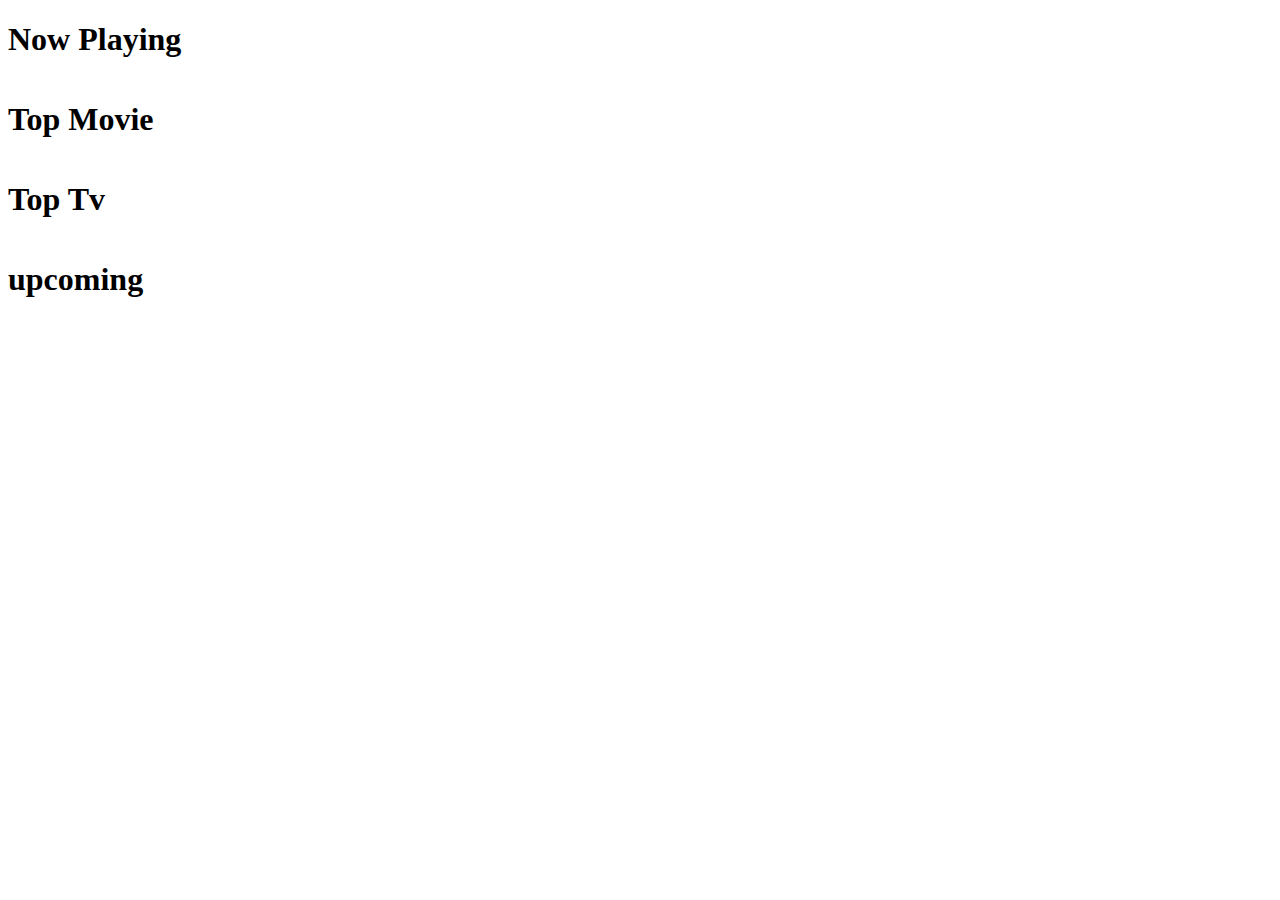
==== index.html @ 6f7316b5 "Add files via upload" ====
<!DOCTYPE html>
<html lang="en">
<head>
    <meta charset="UTF-8">
    <meta name="viewport" content="width=   , initial-scale=1.0">
    <title>NS YouTube</title>
    <link rel="stylesheet" href="style.css">
</head>
<body>
    <h1>Now Playing</h1>
    <div class="now card-section">
    </div>
    <h1>Top Movie</h1>
    <div class="movie card-section">
    </div>
    <h1>Top Tv</h1>
   <div class="tv card-section">
   </div>
    <h1>upcoming</h1>
   <div class="upcoming card-section">
   </div>

    
    <script src="script.js"></script> </body>
</html>
---- style.css ----
.card-section{
    display: flex;
    flex-wrap: wrap;
    gap: 10px;
}


.cards{
    width: 200px;

}
.cards img{
    width: 100%;
}
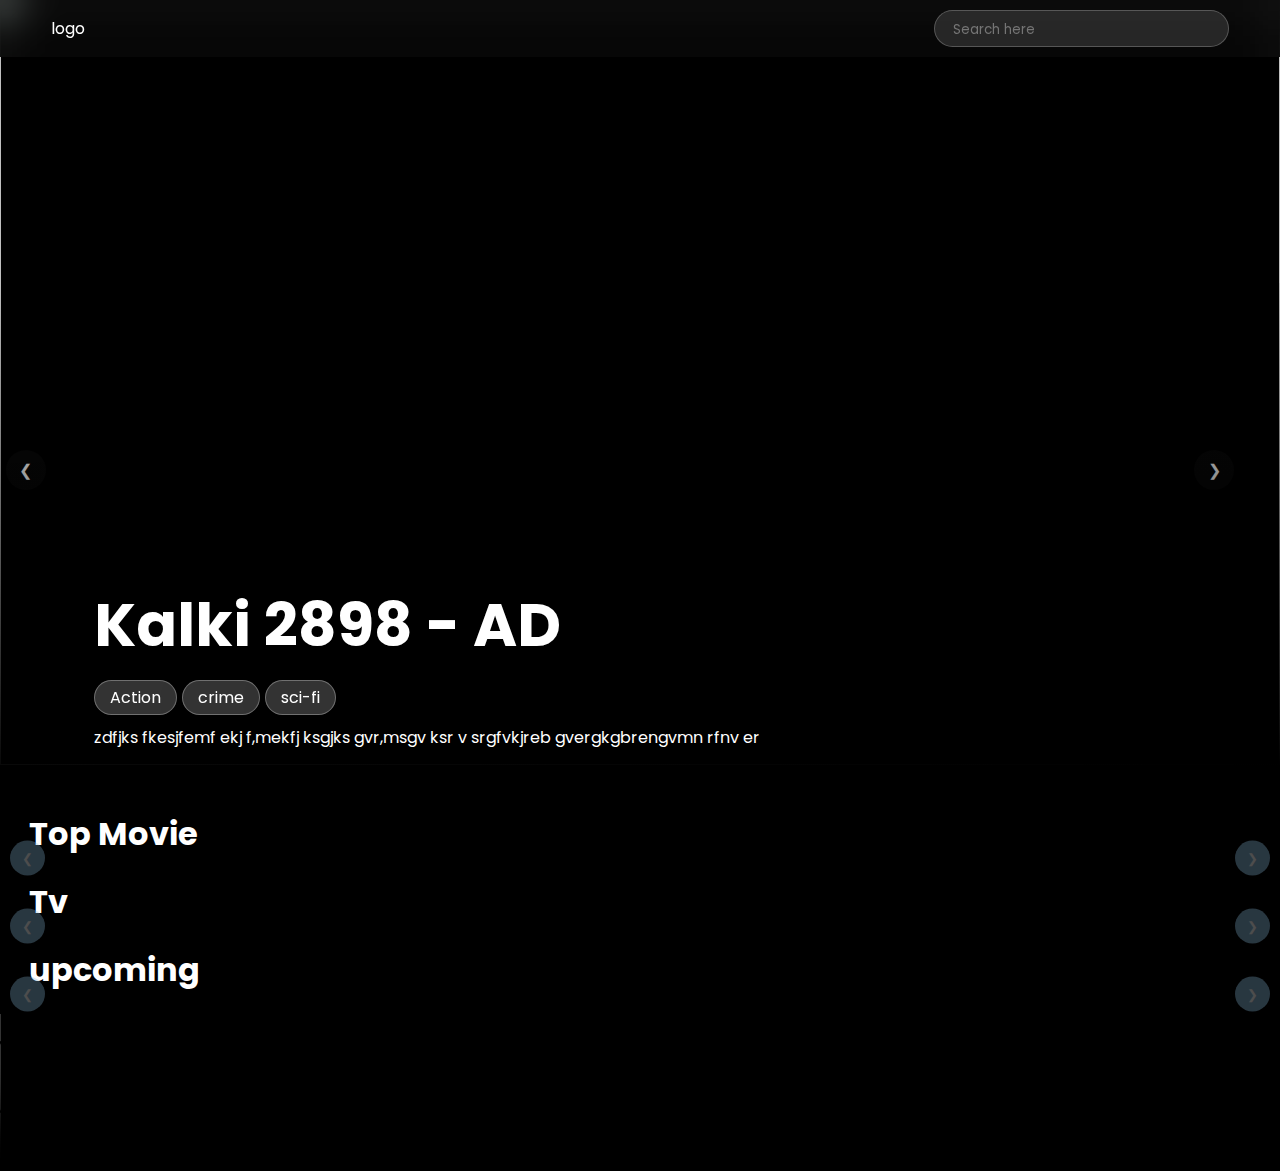
==== commit bd2f55a0: "Add files via upload" ====
--- a/index.html
+++ b/index.html
@@ -1,25 +1,88 @@
 <!DOCTYPE html>
 <html lang="en">
+
 <head>
     <meta charset="UTF-8">
     <meta name="viewport" content="width=   , initial-scale=1.0">
-    <title>NS YouTube</title>
-    <link rel="stylesheet" href="style.css">
+    <title>NS Movie</title>
+    <link rel="stylesheet" href="css/style.css">
 </head>
+
 <body>
-    <h1>Now Playing</h1>
-    <div class="now card-section">
+<header>
+    <div class="logo">logo</div>
+    <div class="search-bar">
+        <input type="search" name="" id="" placeholder="Search here">
     </div>
+</header>
+
+
+    <div class="slideshow-container">
+        <div class="in-slideshow-container">
+            <div class="mySlides fade" style="display: block;">
+                <div class="banner-detail">
+                    <img  src="https://image.tmdb.org/t/p/w500/zNE88KjSX2nDSWjdsNqeIFGAXo8.jpg" alt="">
+                    <div class="movie-detail">
+                        <h1>Kalki 2898 - AD</h1>
+                        <div class="gence"><span>Action</span> <span>crime</span> <span>sci-fi</span></div>
+                        <p class="information">zdfjks fkesjfemf ekj f,mekfj ksgjks gvr,msgv ksr v srgfvkjreb gvergkgbrengvmn rfnv er</p>
+                    </div>
+                </div>
+                <div class="backFilter"></div>
+                <img class="background" src="https://image.tmdb.org/t/p/original//lOKQYk0IHZ3U6y1USV8dL3StXaE.jpg">
+            </div>
+        </div>
+    </div>
+
+
+    <div class="dot-section">
+        <span class="dot"></span>
+        <span class="dot"></span>
+        <span class="dot"></span>
+        <span class="dot"></span>
+        <span class="dot"></span>
+    </div>
+    <div class="navigate">
+        <div class="prev slidenavigateBtn" onclick="prevSlide()">&#10094;</div>
+        <div class="next slidenavigateBtn" onclick="showSlides()">&#10095;</div>
+    </div>
+    </div>
+
+    </div>
+
+<div class="main">
     <h1>Top Movie</h1>
-    <div class="movie card-section">
+    <div class="cardSlider" id="cardSlider1">
+        <button class="prevBtn" id="cardSButton" onclick="cardS('cardSlider1', -1)">&#10094;</button>
+        <div class="card-section">
+            <div class="cardSlides movie">
+            </div>
+        </div>
+        <button class="nextBtn" id="cardSButton" onclick="cardS('cardSlider1', 1)">&#10095;</button>
     </div>
-    <h1>Top Tv</h1>
-   <div class="tv card-section">
-   </div>
+    <h1>Tv</h1>
+    <div class="cardSlider" id="cardSlider2">
+        <button class="prevBtn" id="cardSButton" onclick="cardS('cardSlider2', -2)">&#10094;</button>
+        <div class="card-section">
+            <div class="cardSlides tv">
+            </div>
+        </div>
+        <button class="nextBtn" id="cardSButton" onclick="cardS('cardSlider2', 2)">&#10095;</button>
+    </div>
     <h1>upcoming</h1>
-   <div class="upcoming card-section">
-   </div>
+    <div class="cardSlider" id="cardSlider3">
+        <button class="prevBtn" id="cardSButton" onclick="cardS('cardSlider3', -3)">&#10094;</button>
+        <div class="card-section">
+            <div class="cardSlides upcoming">
+            </div>
+        </div>
+        <button class="nextBtn" id="cardSButton" onclick="cardS('cardSlider3', 3)">&#10095;</button>
+    </div>
+    
+</div>
+<video src="https://rr2---sn-4g5edndd.googlevideo.com/videoplayback?expire=1719681049&ei=uet_ZumUCfKCi9oPjt-f2A0&ip=2a01%3A4f8%3A1c1c%3A15cc%3A6a20%3A3e06%3Aa26f%3Aa732&id=o-ALb60kFEmVwn69zNWD_S7RpV414wiveErl5qnK8ns4T8&itag=139&source=youtube&requiressl=yes&xpc=EgVo2aDSNQ%3D%3D&mh=6t&mm=31%2C26&mn=sn-4g5edndd%2Csn-f5f7knee&ms=au%2Conr&mv=m&mvi=2&pl=47&initcwndbps=490000&vprv=1&svpuc=1&mime=audio%2Fmp4&rqh=1&gir=yes&clen=31852367&dur=5223.467&lmt=1719652773478272&mt=1719658856&fvip=4&keepalive=yes&c=ANDROID_TESTSUITE&txp=6308224&sparams=expire%2Cei%2Cip%2Cid%2Citag%2Csource%2Crequiressl%2Cxpc%2Cvprv%2Csvpuc%2Cmime%2Crqh%2Cgir%2Cclen%2Cdur%2Clmt&sig=AJfQdSswRgIhAKFeXDwKXoWDJR7c4-sqWVjI9L_lxjB1_jtnlrv25MvOAiEAu2NvyHOFE-ikb91DHhqefMymMBCuYbD6FqCEBrsKk3s%3D&lsparams=mh%2Cmm%2Cmn%2Cms%2Cmv%2Cmvi%2Cpl%2Cinitcwndbps&lsig=AHlkHjAwRQIgdXXHPS_ajXLWkfZ1u4Vl8VvcmWS13L2DA_UWEHSHSOsCIQCD5gVeibdXDoUfY69lZkJLuDghLaopqjglxEa6uHGPQw%3D%3D" controls></video>
+    <script src="js/script.js"></script>
+    <script src="js/app.js"></script>
+</body>
 
-    
-    <script src="script.js"></script> </body>
 </html>--- a/css/style.css
+++ b/css/style.css
@@ -0,0 +1,448 @@
+@import url('https://fonts.googleapis.com/css2?family=Poppins:ital,wght@0,100;0,200;0,300;0,400;0,500;0,600;0,700;0,800;0,900;1,100;1,200;1,300;1,400;1,500;1,600;1,700;1,800;1,900&display=swap');
+*{
+    padding: 0;
+    margin: 0;
+    color: #fff;
+    font-family: "Poppins", sans-serif;
+}
+:root {
+    --main-color: #86B5D5;
+    --poster-average-color: #181818;
+    --font-color: #ffffff;
+    --background: #0e0e0e;
+    --secondary-background: #181818;
+    --song-card: #212121;
+    --navigation-btn: #ffffff;
+    --navigation-btn-color: #212121;
+}
+body{
+    background-color: black;
+}
+header{
+    background-color: #11111165;
+    backdrop-filter: blur(20px);
+    display: flex;
+    align-items: center;
+    justify-content: space-between;
+    position: fixed;
+    top: 0;
+    padding: 10px 4%;
+    z-index: 7;
+    width: 92%;
+}
+.search-bar{
+    border: 1px solid #8f8f8f75;
+    background-color: #64646457;
+    color: #fff;
+    padding: 5px 18px;
+    border-radius: 40px;
+}
+.search-bar input{
+    outline: none;
+    border: none;
+    background-color: transparent;
+}
+.main{
+    width: 95.5%;
+   margin: auto;
+}
+.card-section{
+    display: flex;
+    flex-wrap: wrap;
+    gap: 10px;
+}
+
+.movieCards{
+    min-width: 200px;
+margin-right: 10px;
+overflow: hidden;
+}
+.movieCards .img-section{
+    background-color: #86B5D5;
+    overflow: hidden;
+    border-radius: 10px;
+    width: 100%;
+    height: 300px;
+}
+.movieCards img{
+    height: 100%;
+    width: 100%;
+    object-fit: cover;
+    object-position: center;
+}
+
+
+.slideshow-container {
+    /* display: none; */
+    width: min(100%, 1400px);
+    margin: 0px auto 0vh auto;
+    height: 100%;
+    height: 90vh;
+    border-radius: 20px;
+    position: relative;
+  }
+  .navigate .slidenavigateBtn{
+    background-color: #11111165;
+    display: flex;
+    align-items: center;
+    justify-content: center;
+    padding: 5px;
+    height: 30px;
+    width: 30px;
+    border-radius: 50%;
+    cursor: pointer;
+    position: absolute;
+    top: 50%;
+    transform: translateX(-50%);
+  }
+  .navigate .slidenavigateBtn:hover{
+    background-color: #ffffff;
+    color: #0e0e0e;
+  }
+  .navigate .prev{
+    left: 2%;
+  }
+  .navigate .next{
+    right: 2%;
+  }
+  .loader-img {
+    position: absolute;
+    height: 90vh;
+    width: 100%;
+  }
+  
+  .in-slideshow-container {
+    width: 100%;
+    margin: 0vh auto;
+    height: 100%;
+    height: 90vh;
+    background-color: var(--main-color-light);
+  }
+  
+  
+  .in-slideshow-container>.mySlides {
+    position: relative;
+    display: none;
+    width: 100%;
+    height: 85vh;
+    overflow: hidden;
+  }
+  
+
+  .in-slideshow-container .background {
+    position: absolute;
+    height: 85vh;
+    width: 100%;
+    object-fit: cover;
+    object-position: center;
+  }
+
+  
+  .in-slideshow-container>.mySlides>.backFilter{
+    position: absolute;
+    width: 100%;
+    bottom: 0;
+    height: 63%;
+    background: linear-gradient(359deg, black, transparent);
+    z-index: 1;
+  }
+  .in-slideshow-container>.mySlides>.banner-detail {
+      display: flex;
+      align-items: flex-end;
+      position: absolute;
+      height: 60vh;
+      bottom: 15px;
+      left: 5%;
+      z-index: 2;
+      width: 90%;
+    }
+    .in-slideshow-container>.mySlides>.banner-detail>img{
+        border-radius: 10px;
+        height: 70%;
+        box-shadow: rgba(0, 0, 0, 0.16) 0px 10px 36px 0px, rgba(0, 0, 0, 0.06) 0px 0px 0px 1px;
+    }
+  
+  .in-slideshow-container>.mySlides .movie-detail{
+      margin-left: 30px;
+    }
+    .in-slideshow-container>.mySlides .movie-detail .status{
+        background: rgba(255, 255, 255, 0.2);
+        width: fit-content;
+        border-radius: 16px;
+        box-shadow: 0 4px 30px rgba(0, 0, 0, 0.1);
+        backdrop-filter: blur(5px);
+        -webkit-backdrop-filter: blur(5px);
+        border: 1px solid rgba(255, 255, 255, 0.3);
+    padding: 4px 15px;
+    border-radius: 20px;
+    margin-right: 5px;
+color: #fff;
+    }
+    .in-slideshow-container>.mySlides .movie-detail h2{
+        font-weight: 400;
+        margin: 10px 0;
+    }
+    .in-slideshow-container>.mySlides .movie-detail h5{
+        font-weight: 400;
+    }
+    .in-slideshow-container>.mySlides>.banner-detail h1 {
+    font-size: 60px;
+    margin-bottom: 10px;
+      color: #fff;
+    }
+    .in-slideshow-container>.mySlides .gence{
+        display: flex;
+        margin: 10px 0;
+    }
+    .in-slideshow-container>.mySlides span{
+        background: rgba(255, 255, 255, 0.2);
+        border-radius: 16px;
+        box-shadow: 0 4px 30px rgba(0, 0, 0, 0.1);
+        backdrop-filter: blur(5px);
+        -webkit-backdrop-filter: blur(5px);
+        border: 1px solid rgba(255, 255, 255, 0.3);
+    padding: 4px 15px;
+    border-radius: 20px;
+    margin-right: 5px;
+color: #fff;
+    }
+  
+  .in-slideshow-container>.fade {
+    -webkit-animation-name: fade;
+    -webkit-animation-duration: 2.5s;
+    animation-name: fade;
+    animation-duration: 2.5s;
+  }
+  
+  @-webkit-keyframes fade {
+    from {
+     opacity: .1;
+    }
+  
+    to {
+      opacity: 1;
+    }
+  }
+  
+  @keyframes fade {
+    from {
+     opacity: .1;
+    }
+  
+    to {
+      opacity: 1;
+    }
+  }
+  
+  
+  
+  .slideshow-container>.dot-section {
+    position: absolute;
+    bottom: 3%;
+    height: 50px;
+    width: 118px;
+    display: flex;
+    justify-content: center;
+    align-items: center;
+    left: 10px;
+    background-color: #ececec25;
+    backdrop-filter: blur(10px);
+    overflow: hidden;
+    border-radius: 10px;
+  }
+  
+  
+  
+  
+  .slideshow-container>.dot-section>.dot {
+    height: 15px;
+    width: 15px;
+    margin: 10px 2px 10px 5px;
+    background-color: var(--main-color);
+    border-radius: 50%;
+    display: inline-block;
+    transition: all 0.9s ease;
+    z-index: 3;
+    color: transparent;
+  }
+  
+  .slideshow-container>.dot-section>.active {
+    width: 30px;
+    border-radius: 16px;
+    font-size: 20px;
+    color: var(--main-color);
+  }
+  
+  .slideshow-container>.dot-section>img {
+    position: absolute;
+    bottom: -2px;
+    height: 64px;
+    width: 118px;
+    left: 0px;
+  }
+  
+  .slideshow-container>.navigate {
+    height: 50px;
+    position: absolute;
+    bottom: 3%;
+    width: 100px;
+    display: flex;
+    justify-content: space-between;
+    align-items: center;
+    right: 10px;
+    overflow: hidden;
+    border-radius: 10px;
+    background-color: #ececec25;
+    backdrop-filter: blur(10px);
+  }
+  
+  
+  
+  /* Next & previous buttons */
+  .slideshow-container>.navigate>.prev,
+  .slideshow-container>.navigate>.next {
+    cursor: pointer;
+    height: 50px;
+    padding: 4px 15px;
+    color: var(--main-color);
+    border-radius: 10px;
+    font-size: 28px;
+    line-height: 50px;
+    transition: 0.6s ease;
+  }
+  
+  .slideshow-container>.navigate>.prev:hover,
+  .slideshow-container>.navigate>.next:hover {
+    color: cornflowerblue;
+  }
+  
+  .box-shadow {
+    display: none;
+    position: absolute;
+    width: 100%;
+    height: 80%;
+    bottom: 0px;
+    background: linear-gradient(0deg, #111, #11111100);
+  }
+  
+  #photoContainer img {
+    width: 100%;
+    height: 100%;
+    aspect-ratio: 16/9;
+    object-fit: cover;
+    object-position: center;
+  }
+  
+  .photo-detail-section {
+    position: absolute;
+    left: 5%;
+    bottom: -20%;
+    padding: 20px;
+    text-align: left;
+    width: 80%;
+    /* border-radius: 10px; */
+    /* background: var(--background-blur); */
+    /* backdrop-filter: blur(4px); */
+    /* border: 1px solid var(--background); */
+  }
+  
+  .photo-detail {
+    padding: 25px 0;
+    /* color: rgb(255, 255, 255); */
+  }
+  
+  .photo-detail h1 {
+    font-size: 45px;
+    height: 53px;
+  }
+  
+  .photo-detail h1,
+  .photo-detail p {
+    /* color: #fff; */
+    font-weight: 500;
+  }
+  
+  
+  .location {
+    font-weight: 300;
+    color: #ffffff;
+  }
+  
+  .location h6 {
+    color: #fff;
+  }
+  
+  .location svg {
+    height: 12px;
+  }
+  
+  .photo-detail p {
+    padding: 5px 0;
+  }
+  
+  .photo-detail p #flagImage {
+    width: 17px;
+  }
+  
+  .photo-detail-section h6 {
+    margin: 5px 0 0 55px;
+    opacity: 0.5;
+    letter-spacing: 1.4px;
+    font-weight: 200;
+  }
+  
+
+  
+.cardSlider {
+    position: relative;
+    width: 100%;
+    margin: auto;
+    margin-bottom: 20px;
+    display: flex;
+    transition: transform 0.5s ease;
+}
+
+
+.card-section {
+    width: 100%;
+    overflow: hidden;
+}
+
+.cardSlides {
+    display: flex;
+    transition: transform 0.5s ease-in-out;
+}
+
+
+button.prevBtn,
+button.nextBtn {
+    position: absolute;
+    top: 50%;
+    transform: translateY(-50%);
+    background-color: var(--main-color);
+    color: white;
+    border: none;
+    border-radius: 50%;
+    padding: 8px;
+    opacity: 0.3;
+    height: 35px;
+    width: 35px;
+    cursor: pointer;
+    z-index: 5;
+}
+
+button.prevBtn:hover {
+    opacity: 1;
+}
+
+button.nextBtn:hover {
+    opacity: 1;
+}
+
+button.prevBtn {
+    left: -19px;
+}
+
+button.nextBtn {
+    right: -19px;
+}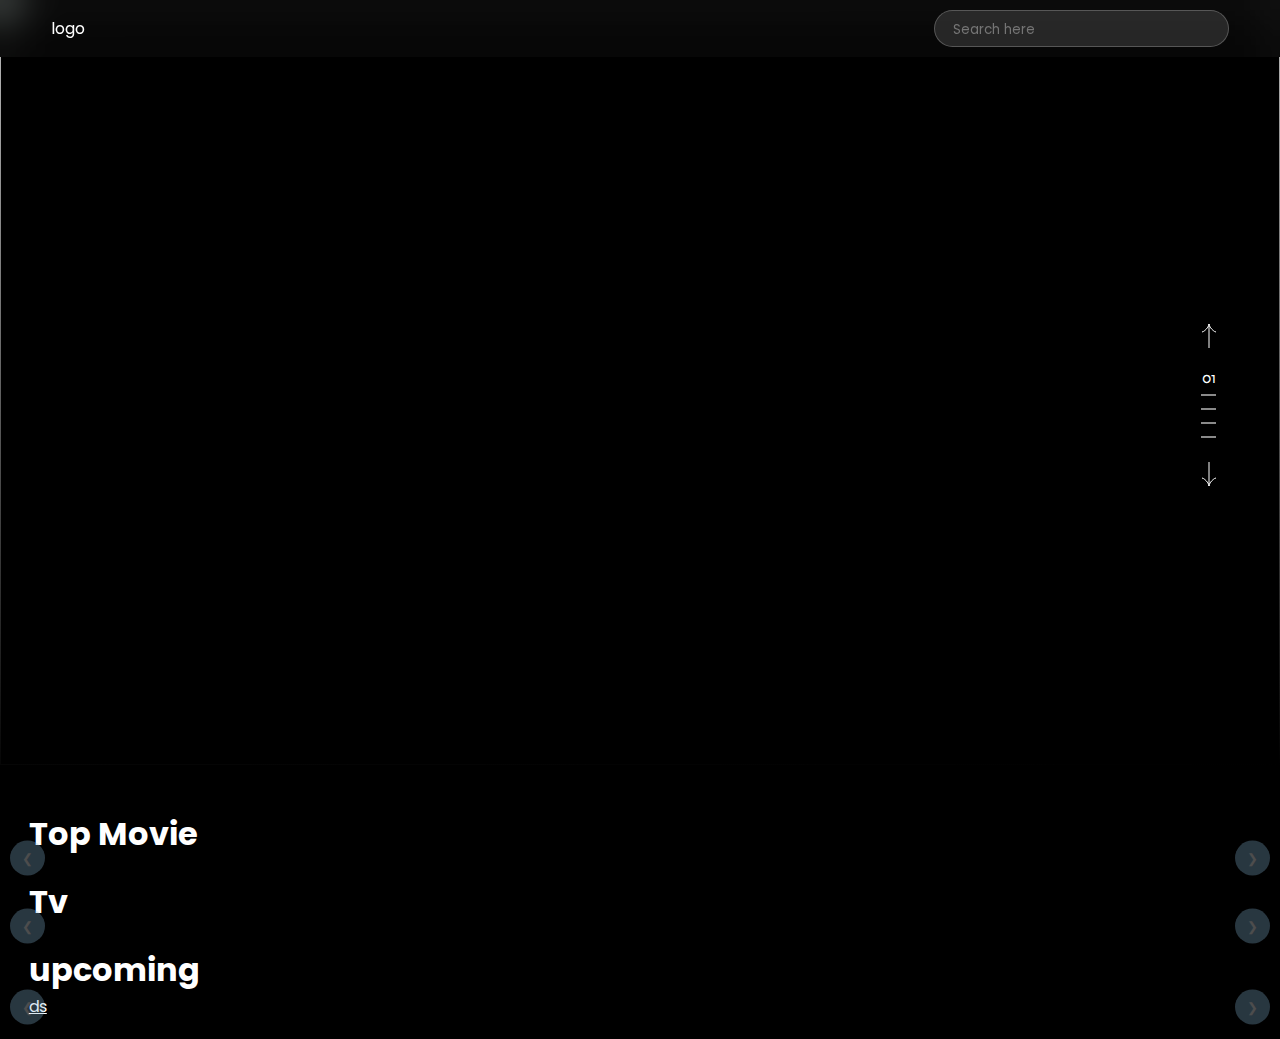
==== commit 2f5fac55: "Add files via upload" ====
--- a/index.html
+++ b/index.html
@@ -9,78 +9,80 @@
 </head>
 
 <body>
-<header>
-    <div class="logo">logo</div>
-    <div class="search-bar">
-        <input type="search" name="" id="" placeholder="Search here">
-    </div>
-</header>
-
+    <header>
+        <div class="logo">logo</div>
+        <div class="search-bar">
+            <input type="search" name="" id="" placeholder="Search here">
+        </div>
+    </header>
 
     <div class="slideshow-container">
         <div class="in-slideshow-container">
             <div class="mySlides fade" style="display: block;">
                 <div class="banner-detail">
-                    <img  src="https://image.tmdb.org/t/p/w500/zNE88KjSX2nDSWjdsNqeIFGAXo8.jpg" alt="">
+                    <img src="" alt="">
                     <div class="movie-detail">
-                        <h1>Kalki 2898 - AD</h1>
-                        <div class="gence"><span>Action</span> <span>crime</span> <span>sci-fi</span></div>
-                        <p class="information">zdfjks fkesjfemf ekj f,mekfj ksgjks gvr,msgv ksr v srgfvkjreb gvergkgbrengvmn rfnv er</p>
+                        <h1></h1>
+                        <div class="gence"></div>
+                        <p class="information"></p>
                     </div>
                 </div>
                 <div class="backFilter"></div>
-                <img class="background" src="https://image.tmdb.org/t/p/original//lOKQYk0IHZ3U6y1USV8dL3StXaE.jpg">
+                <img class="background" src="">
             </div>
+        </div>
+        
+        <div class="navigate">
+            <div class="prev slidenavigateBtn" onclick="prevSlide()"><svg  width="24" height="24" viewBox="0 0 24 24"><path fill="none" stroke="currentColor" d="M5 8c.742 0 1.85-.733 2.78-1.475c1.2-.954 2.247-2.094 3.046-3.401C11.425 2.144 12 .956 12 0m0 0c0 .956.575 2.145 1.174 3.124c.8 1.307 1.847 2.447 3.045 3.401C17.15 7.267 18.26 8 19 8m-7-8v24"/></svg></div>
+            <div class="dot-section">
+                <div class="dot">01</div>
+                <div class="dot">02</div>
+                <div class="dot">03</div>
+                <div class="dot">04</div>
+                <div class="dot">05</div>
+            </div>
+            <div class="next slidenavigateBtn" onclick="showSlides()"><svg  width="24" height="24" viewBox="0 0 24 24"><path fill="none" stroke="currentColor" d="M5 8c.742 0 1.85-.733 2.78-1.475c1.2-.954 2.247-2.094 3.046-3.401C11.425 2.144 12 .956 12 0m0 0c0 .956.575 2.145 1.174 3.124c.8 1.307 1.847 2.447 3.045 3.401C17.15 7.267 18.26 8 19 8m-7-8v24"/></svg></div>
         </div>
     </div>
 
 
-    <div class="dot-section">
-        <span class="dot"></span>
-        <span class="dot"></span>
-        <span class="dot"></span>
-        <span class="dot"></span>
-        <span class="dot"></span>
-    </div>
-    <div class="navigate">
-        <div class="prev slidenavigateBtn" onclick="prevSlide()">&#10094;</div>
-        <div class="next slidenavigateBtn" onclick="showSlides()">&#10095;</div>
-    </div>
-    </div>
+
+   
+
+    <div class="main">
+        <h1>Top Movie</h1>
+        <div class="cardSlider" id="cardSlider1">
+            <button class="prevBtn" id="cardSButton" onclick="cardS('cardSlider1', -1)">&#10094;</button>
+            <div class="card-section">
+                <div class="cardSlides movie">
+                </div>
+            </div>
+            <button class="nextBtn" id="cardSButton" onclick="cardS('cardSlider1', 1)">&#10095;</button>
+        </div>
+        <h1>Tv</h1>
+        <div class="cardSlider" id="cardSlider2">
+            <button class="prevBtn" id="cardSButton" onclick="cardS('cardSlider2', -2)">&#10094;</button>
+            <div class="card-section">
+                <div class="cardSlides tv">
+                </div>
+            </div>
+            <button class="nextBtn" id="cardSButton" onclick="cardS('cardSlider2', 2)">&#10095;</button>
+        </div>
+        <h1>upcoming</h1>
+        <div class="cardSlider" id="cardSlider3">
+              <a href="detail.html">ds</a>
+            <button class="prevBtn" id="cardSButton" onclick="cardS('cardSlider3', -3)">&#10094;</button>
+            <div class="card-section">
+                <div class="cardSlides upcoming">
+                </div>
+            </div>
+            <button class="nextBtn" id="cardSButton" onclick="cardS('cardSlider3', 3)">&#10095;</button>
+        </div>
 
     </div>
 
-<div class="main">
-    <h1>Top Movie</h1>
-    <div class="cardSlider" id="cardSlider1">
-        <button class="prevBtn" id="cardSButton" onclick="cardS('cardSlider1', -1)">&#10094;</button>
-        <div class="card-section">
-            <div class="cardSlides movie">
-            </div>
-        </div>
-        <button class="nextBtn" id="cardSButton" onclick="cardS('cardSlider1', 1)">&#10095;</button>
-    </div>
-    <h1>Tv</h1>
-    <div class="cardSlider" id="cardSlider2">
-        <button class="prevBtn" id="cardSButton" onclick="cardS('cardSlider2', -2)">&#10094;</button>
-        <div class="card-section">
-            <div class="cardSlides tv">
-            </div>
-        </div>
-        <button class="nextBtn" id="cardSButton" onclick="cardS('cardSlider2', 2)">&#10095;</button>
-    </div>
-    <h1>upcoming</h1>
-    <div class="cardSlider" id="cardSlider3">
-        <button class="prevBtn" id="cardSButton" onclick="cardS('cardSlider3', -3)">&#10094;</button>
-        <div class="card-section">
-            <div class="cardSlides upcoming">
-            </div>
-        </div>
-        <button class="nextBtn" id="cardSButton" onclick="cardS('cardSlider3', 3)">&#10095;</button>
-    </div>
-    
-</div>
-<video src="https://rr2---sn-4g5edndd.googlevideo.com/videoplayback?expire=1719681049&ei=uet_ZumUCfKCi9oPjt-f2A0&ip=2a01%3A4f8%3A1c1c%3A15cc%3A6a20%3A3e06%3Aa26f%3Aa732&id=o-ALb60kFEmVwn69zNWD_S7RpV414wiveErl5qnK8ns4T8&itag=139&source=youtube&requiressl=yes&xpc=EgVo2aDSNQ%3D%3D&mh=6t&mm=31%2C26&mn=sn-4g5edndd%2Csn-f5f7knee&ms=au%2Conr&mv=m&mvi=2&pl=47&initcwndbps=490000&vprv=1&svpuc=1&mime=audio%2Fmp4&rqh=1&gir=yes&clen=31852367&dur=5223.467&lmt=1719652773478272&mt=1719658856&fvip=4&keepalive=yes&c=ANDROID_TESTSUITE&txp=6308224&sparams=expire%2Cei%2Cip%2Cid%2Citag%2Csource%2Crequiressl%2Cxpc%2Cvprv%2Csvpuc%2Cmime%2Crqh%2Cgir%2Cclen%2Cdur%2Clmt&sig=AJfQdSswRgIhAKFeXDwKXoWDJR7c4-sqWVjI9L_lxjB1_jtnlrv25MvOAiEAu2NvyHOFE-ikb91DHhqefMymMBCuYbD6FqCEBrsKk3s%3D&lsparams=mh%2Cmm%2Cmn%2Cms%2Cmv%2Cmvi%2Cpl%2Cinitcwndbps&lsig=AHlkHjAwRQIgdXXHPS_ajXLWkfZ1u4Vl8VvcmWS13L2DA_UWEHSHSOsCIQCD5gVeibdXDoUfY69lZkJLuDghLaopqjglxEa6uHGPQw%3D%3D" controls></video>
+  
+
     <script src="js/script.js"></script>
     <script src="js/app.js"></script>
 </body>
--- a/css/style.css
+++ b/css/style.css
@@ -1,448 +1,422 @@
 @import url('https://fonts.googleapis.com/css2?family=Poppins:ital,wght@0,100;0,200;0,300;0,400;0,500;0,600;0,700;0,800;0,900;1,100;1,200;1,300;1,400;1,500;1,600;1,700;1,800;1,900&display=swap');
-*{
-    padding: 0;
-    margin: 0;
-    color: #fff;
-    font-family: "Poppins", sans-serif;
-}
+@import url('https://fonts.googleapis.com/css2?family=Syne:wght@400..800&display=swap');
+
+* {
+  padding: 0;
+  margin: 0;
+  color: #fff;
+  font-family: "Poppins", sans-serif;
+}
+
 :root {
-    --main-color: #86B5D5;
-    --poster-average-color: #181818;
-    --font-color: #ffffff;
-    --background: #0e0e0e;
-    --secondary-background: #181818;
-    --song-card: #212121;
-    --navigation-btn: #ffffff;
-    --navigation-btn-color: #212121;
-}
-body{
-    background-color: black;
-}
-header{
-    background-color: #11111165;
-    backdrop-filter: blur(20px);
-    display: flex;
-    align-items: center;
-    justify-content: space-between;
-    position: fixed;
-    top: 0;
-    padding: 10px 4%;
-    z-index: 7;
-    width: 92%;
-}
-.search-bar{
-    border: 1px solid #8f8f8f75;
-    background-color: #64646457;
-    color: #fff;
-    padding: 5px 18px;
-    border-radius: 40px;
-}
-.search-bar input{
-    outline: none;
-    border: none;
-    background-color: transparent;
-}
-.main{
-    width: 95.5%;
-   margin: auto;
-}
-.card-section{
-    display: flex;
-    flex-wrap: wrap;
-    gap: 10px;
-}
-
-.movieCards{
-    min-width: 200px;
-margin-right: 10px;
-overflow: hidden;
-}
-.movieCards .img-section{
-    background-color: #86B5D5;
-    overflow: hidden;
-    border-radius: 10px;
-    width: 100%;
-    height: 300px;
-}
-.movieCards img{
-    height: 100%;
-    width: 100%;
-    object-fit: cover;
-    object-position: center;
+  --main-color: #86B5D5;
+  --poster-average-color: #181818;
+  --font-color: #ffffff;
+  --background: #0e0e0e;
+  --secondary-background: #181818;
+  --song-card: #212121;
+  --navigation-btn: #ffffff;
+  --navigation-btn-color: #212121;
+}
+
+body {
+  background-color: black;
+}
+
+header {
+  background-color: #11111165;
+  backdrop-filter: blur(20px);
+  display: flex;
+  align-items: center;
+  justify-content: space-between;
+  position: fixed;
+  top: 0;
+  padding: 10px 4%;
+  z-index: 7;
+  width: 92%;
+}
+
+.search-bar {
+  border: 1px solid #8f8f8f75;
+  background-color: #64646457;
+  color: #fff;
+  padding: 5px 18px;
+  border-radius: 40px;
+}
+
+.search-bar input {
+  outline: none;
+  border: none;
+  background-color: transparent;
+}
+
+.main {
+  width: 95.5%;
+  margin: auto;
+}
+
+.card-section {
+  display: flex;
+  flex-wrap: wrap;
+  gap: 10px;
+}
+
+.movieCards {
+  min-width: 200px;
+  margin-right: 10px;
+  overflow: hidden;
+}
+
+.movieCards .img-section {
+  background-color: #86B5D5;
+  overflow: hidden;
+  border-radius: 10px;
+  width: 100%;
+  height: 300px;
+}
+
+.movieCards img {
+  height: 100%;
+  width: 100%;
+  object-fit: cover;
+  object-position: center;
 }
 
 
 .slideshow-container {
-    /* display: none; */
-    width: min(100%, 1400px);
-    margin: 0px auto 0vh auto;
-    height: 100%;
-    height: 90vh;
-    border-radius: 20px;
-    position: relative;
+  /* display: none; */
+  width: min(100%, 1400px);
+  margin: 0px auto 0vh auto;
+  height: 100%;
+  height: 90vh;
+  border-radius: 20px;
+  position: relative;
+}
+
+
+
+.loader-img {
+  position: absolute;
+  height: 90vh;
+  width: 100%;
+}
+
+.in-slideshow-container {
+  overflow: hidden;
+  width: 100%;
+  margin: 0vh auto;
+  height: 100%;
+  height: 90vh;
+  background-color: var(--main-color-light);
+}
+
+
+.in-slideshow-container>.mySlides {
+  position: relative;
+  display: none;
+  width: 100%;
+  height: 85vh;
+  overflow: hidden;
+}
+
+
+.in-slideshow-container .background {
+  position: absolute;
+  height: 85vh;
+  width: 100%;
+  object-fit: cover;
+  object-position: center;
+}
+
+
+.in-slideshow-container>.mySlides>.backFilter {
+  position: absolute;
+  width: 100%;
+  bottom: 0;
+  height: 100%;
+  background: linear-gradient(359deg, black, transparent);
+  z-index: 1;
+}
+
+.in-slideshow-container>.mySlides>.banner-detail {
+  display: flex;
+  align-items: flex-end;
+  position: absolute;
+  height: 60vh;
+  bottom: 50px;
+  left: 5%;
+  z-index: 2;
+  width: 90%;
+}
+
+.in-slideshow-container>.mySlides>.banner-detail>img {
+  border-radius: 10px;
+  height: 70%;
+  box-shadow: rgba(0, 0, 0, 0.16) 0px 10px 36px 0px, rgba(0, 0, 0, 0.06) 0px 0px 0px 1px;
+}
+
+.in-slideshow-container>.mySlides .movie-detail {
+  margin-left: 30px;
+}
+
+.in-slideshow-container>.mySlides .movie-detail h2 {
+  font-weight: 400;
+  margin: 10px 0;
+}
+
+.in-slideshow-container>.mySlides .movie-detail h5 {
+  font-weight: 400;
+}
+
+.in-slideshow-container>.mySlides>.banner-detail h1 {
+  font-family: "Syne", sans-serif;
+  font-size: 60px;
+  margin-bottom: 10px;
+  color: #fff;
+}
+
+.in-slideshow-container>.mySlides .gence {
+  display: flex;
+  margin: 10px 0;
+}
+
+.in-slideshow-container>.mySlides .movie-detail .status,
+.in-slideshow-container>.mySlides span {
+  width: fit-content;
+  background: rgba(255, 255, 255, 0.2);
+  border-radius: 16px;
+  font-size: 10px;
+  box-shadow: 0 4px 30px rgba(0, 0, 0, 0.1);
+  backdrop-filter: blur(5px);
+  -webkit-backdrop-filter: blur(5px);
+  border: 1px solid rgba(255, 255, 255, 0.3);
+  padding: 4px 15px;
+  border-radius: 20px;
+  margin-right: 5px;
+  color: #fff;
+}
+
+.in-slideshow-container>.fade {
+  -webkit-animation-name: fade;
+  -webkit-animation-duration: 2.5s;
+  animation-name: fade;
+  animation-duration: 2.5s;
+}
+
+@-webkit-keyframes fade {
+  from {
+    opacity: .1;
   }
-  .navigate .slidenavigateBtn{
-    background-color: #11111165;
-    display: flex;
-    align-items: center;
-    justify-content: center;
-    padding: 5px;
-    height: 30px;
-    width: 30px;
-    border-radius: 50%;
-    cursor: pointer;
-    position: absolute;
-    top: 50%;
-    transform: translateX(-50%);
+
+  to {
+    opacity: 1;
   }
-  .navigate .slidenavigateBtn:hover{
-    background-color: #ffffff;
-    color: #0e0e0e;
+}
+
+@keyframes fade {
+  from {
+    opacity: .1;
   }
-  .navigate .prev{
-    left: 2%;
+
+  to {
+    opacity: 1;
   }
-  .navigate .next{
-    right: 2%;
-  }
-  .loader-img {
-    position: absolute;
-    height: 90vh;
-    width: 100%;
-  }
-  
-  .in-slideshow-container {
-    width: 100%;
-    margin: 0vh auto;
-    height: 100%;
-    height: 90vh;
-    background-color: var(--main-color-light);
-  }
-  
-  
-  .in-slideshow-container>.mySlides {
-    position: relative;
-    display: none;
-    width: 100%;
-    height: 85vh;
-    overflow: hidden;
-  }
-  
-
-  .in-slideshow-container .background {
-    position: absolute;
-    height: 85vh;
-    width: 100%;
-    object-fit: cover;
-    object-position: center;
-  }
-
-  
-  .in-slideshow-container>.mySlides>.backFilter{
-    position: absolute;
-    width: 100%;
-    bottom: 0;
-    height: 63%;
-    background: linear-gradient(359deg, black, transparent);
-    z-index: 1;
-  }
-  .in-slideshow-container>.mySlides>.banner-detail {
-      display: flex;
-      align-items: flex-end;
-      position: absolute;
-      height: 60vh;
-      bottom: 15px;
-      left: 5%;
-      z-index: 2;
-      width: 90%;
-    }
-    .in-slideshow-container>.mySlides>.banner-detail>img{
-        border-radius: 10px;
-        height: 70%;
-        box-shadow: rgba(0, 0, 0, 0.16) 0px 10px 36px 0px, rgba(0, 0, 0, 0.06) 0px 0px 0px 1px;
-    }
-  
-  .in-slideshow-container>.mySlides .movie-detail{
-      margin-left: 30px;
-    }
-    .in-slideshow-container>.mySlides .movie-detail .status{
-        background: rgba(255, 255, 255, 0.2);
-        width: fit-content;
-        border-radius: 16px;
-        box-shadow: 0 4px 30px rgba(0, 0, 0, 0.1);
-        backdrop-filter: blur(5px);
-        -webkit-backdrop-filter: blur(5px);
-        border: 1px solid rgba(255, 255, 255, 0.3);
-    padding: 4px 15px;
-    border-radius: 20px;
-    margin-right: 5px;
-color: #fff;
-    }
-    .in-slideshow-container>.mySlides .movie-detail h2{
-        font-weight: 400;
-        margin: 10px 0;
-    }
-    .in-slideshow-container>.mySlides .movie-detail h5{
-        font-weight: 400;
-    }
-    .in-slideshow-container>.mySlides>.banner-detail h1 {
-    font-size: 60px;
-    margin-bottom: 10px;
-      color: #fff;
-    }
-    .in-slideshow-container>.mySlides .gence{
-        display: flex;
-        margin: 10px 0;
-    }
-    .in-slideshow-container>.mySlides span{
-        background: rgba(255, 255, 255, 0.2);
-        border-radius: 16px;
-        box-shadow: 0 4px 30px rgba(0, 0, 0, 0.1);
-        backdrop-filter: blur(5px);
-        -webkit-backdrop-filter: blur(5px);
-        border: 1px solid rgba(255, 255, 255, 0.3);
-    padding: 4px 15px;
-    border-radius: 20px;
-    margin-right: 5px;
-color: #fff;
-    }
-  
-  .in-slideshow-container>.fade {
-    -webkit-animation-name: fade;
-    -webkit-animation-duration: 2.5s;
-    animation-name: fade;
-    animation-duration: 2.5s;
-  }
-  
-  @-webkit-keyframes fade {
-    from {
-     opacity: .1;
-    }
-  
-    to {
-      opacity: 1;
-    }
-  }
-  
-  @keyframes fade {
-    from {
-     opacity: .1;
-    }
-  
-    to {
-      opacity: 1;
-    }
-  }
-  
-  
-  
-  .slideshow-container>.dot-section {
-    position: absolute;
-    bottom: 3%;
-    height: 50px;
-    width: 118px;
-    display: flex;
-    justify-content: center;
-    align-items: center;
-    left: 10px;
-    background-color: #ececec25;
-    backdrop-filter: blur(10px);
-    overflow: hidden;
-    border-radius: 10px;
-  }
-  
-  
-  
-  
-  .slideshow-container>.dot-section>.dot {
-    height: 15px;
-    width: 15px;
-    margin: 10px 2px 10px 5px;
-    background-color: var(--main-color);
-    border-radius: 50%;
-    display: inline-block;
-    transition: all 0.9s ease;
-    z-index: 3;
-    color: transparent;
-  }
-  
-  .slideshow-container>.dot-section>.active {
-    width: 30px;
-    border-radius: 16px;
-    font-size: 20px;
-    color: var(--main-color);
-  }
-  
-  .slideshow-container>.dot-section>img {
-    position: absolute;
-    bottom: -2px;
-    height: 64px;
-    width: 118px;
-    left: 0px;
-  }
-  
-  .slideshow-container>.navigate {
-    height: 50px;
-    position: absolute;
-    bottom: 3%;
-    width: 100px;
-    display: flex;
-    justify-content: space-between;
-    align-items: center;
-    right: 10px;
-    overflow: hidden;
-    border-radius: 10px;
-    background-color: #ececec25;
-    backdrop-filter: blur(10px);
-  }
-  
-  
-  
-  /* Next & previous buttons */
-  .slideshow-container>.navigate>.prev,
-  .slideshow-container>.navigate>.next {
-    cursor: pointer;
-    height: 50px;
-    padding: 4px 15px;
-    color: var(--main-color);
-    border-radius: 10px;
-    font-size: 28px;
-    line-height: 50px;
-    transition: 0.6s ease;
-  }
-  
-  .slideshow-container>.navigate>.prev:hover,
-  .slideshow-container>.navigate>.next:hover {
-    color: cornflowerblue;
-  }
-  
-  .box-shadow {
-    display: none;
-    position: absolute;
-    width: 100%;
-    height: 80%;
-    bottom: 0px;
-    background: linear-gradient(0deg, #111, #11111100);
-  }
-  
-  #photoContainer img {
-    width: 100%;
-    height: 100%;
-    aspect-ratio: 16/9;
-    object-fit: cover;
-    object-position: center;
-  }
-  
-  .photo-detail-section {
-    position: absolute;
-    left: 5%;
-    bottom: -20%;
-    padding: 20px;
-    text-align: left;
-    width: 80%;
-    /* border-radius: 10px; */
-    /* background: var(--background-blur); */
-    /* backdrop-filter: blur(4px); */
-    /* border: 1px solid var(--background); */
-  }
-  
-  .photo-detail {
-    padding: 25px 0;
-    /* color: rgb(255, 255, 255); */
-  }
-  
-  .photo-detail h1 {
-    font-size: 45px;
-    height: 53px;
-  }
-  
-  .photo-detail h1,
-  .photo-detail p {
-    /* color: #fff; */
-    font-weight: 500;
-  }
-  
-  
-  .location {
-    font-weight: 300;
-    color: #ffffff;
-  }
-  
-  .location h6 {
-    color: #fff;
-  }
-  
-  .location svg {
-    height: 12px;
-  }
-  
-  .photo-detail p {
-    padding: 5px 0;
-  }
-  
-  .photo-detail p #flagImage {
-    width: 17px;
-  }
-  
-  .photo-detail-section h6 {
-    margin: 5px 0 0 55px;
-    opacity: 0.5;
-    letter-spacing: 1.4px;
-    font-weight: 200;
-  }
-  
-
-  
+}
+
+.navigate {
+  position: absolute;
+  z-index: 6;
+  right: 4%;
+  top: 50%;
+  transform: translateY(-50%);
+}
+
+.navigate .slidenavigateBtn {
+  display: flex;
+  align-items: center;
+  justify-content: center;
+  padding: 5px;
+  height: 30px;
+  width: 30px;
+  border-radius: 50%;
+  cursor: pointer;
+}
+
+.navigate .slidenavigateBtn:hover {
+  background-color: #ffffff4f;
+  fill: #0e0e0e;
+}
+
+.navigate .next {
+  transform: rotate(180deg)
+}
+
+.dot-section {
+  padding: 10px 3px;
+  border-radius: 20px;
+  display: flex;
+  flex-direction: column;
+  justify-content: center;
+  align-items: center;
+}
+
+.dot-section .dot {
+  font-family: "Syne", sans-serif;
+  display: flex;
+  height: 14px;
+  justify-content: center;
+  align-items: center;
+  position: relative;
+  margin: 0px 8px;
+  transition: all 0.9s ease;
+  color: transparent;
+}
+
+.dot-section .dot:before {
+  content: "";
+  position: absolute;
+  height: 2px;
+  width: 15px;
+  background-color: #ffffff8a;
+}
+
+.dot-section .active {
+  margin: 4px 0;
+  color: #ffffff;
+}
+
+.dot-section .active:before {
+  height: 0;
+}
+
+
+.box-shadow {
+  display: none;
+  position: absolute;
+  width: 100%;
+  height: 80%;
+  bottom: 0px;
+  background: linear-gradient(0deg, #111, #11111100);
+}
+
+#photoContainer img {
+  width: 100%;
+  height: 100%;
+  aspect-ratio: 16/9;
+  object-fit: cover;
+  object-position: center;
+}
+
+.photo-detail-section {
+  position: absolute;
+  left: 5%;
+  bottom: -20%;
+  padding: 20px;
+  text-align: left;
+  width: 80%;
+  /* border-radius: 10px; */
+  /* background: var(--background-blur); */
+  /* backdrop-filter: blur(4px); */
+  /* border: 1px solid var(--background); */
+}
+
+.photo-detail {
+  padding: 25px 0;
+  /* color: rgb(255, 255, 255); */
+}
+
+.photo-detail h1 {
+  font-size: 45px;
+  height: 53px;
+}
+
+.photo-detail h1,
+.photo-detail p {
+  /* color: #fff; */
+  font-weight: 500;
+}
+
+
+.location {
+  font-weight: 300;
+  color: #ffffff;
+}
+
+.location h6 {
+  color: #fff;
+}
+
+.location svg {
+  height: 12px;
+}
+
+.photo-detail p {
+  padding: 5px 0;
+}
+
+.photo-detail p #flagImage {
+  width: 17px;
+}
+
+.photo-detail-section h6 {
+  margin: 5px 0 0 55px;
+  opacity: 0.5;
+  letter-spacing: 1.4px;
+  font-weight: 200;
+}
+
+
+
 .cardSlider {
-    position: relative;
-    width: 100%;
-    margin: auto;
-    margin-bottom: 20px;
-    display: flex;
-    transition: transform 0.5s ease;
+  position: relative;
+  width: 100%;
+  margin: auto;
+  margin-bottom: 20px;
+  display: flex;
+  transition: transform 0.5s ease;
 }
 
 
 .card-section {
-    width: 100%;
-    overflow: hidden;
+  width: 100%;
+  overflow: hidden;
 }
 
 .cardSlides {
-    display: flex;
-    transition: transform 0.5s ease-in-out;
+  display: flex;
+  transition: transform 0.5s ease-in-out;
 }
 
 
 button.prevBtn,
 button.nextBtn {
-    position: absolute;
-    top: 50%;
-    transform: translateY(-50%);
-    background-color: var(--main-color);
-    color: white;
-    border: none;
-    border-radius: 50%;
-    padding: 8px;
-    opacity: 0.3;
-    height: 35px;
-    width: 35px;
-    cursor: pointer;
-    z-index: 5;
+  position: absolute;
+  top: 50%;
+  transform: translateY(-50%);
+  background-color: var(--main-color);
+  color: white;
+  border: none;
+  border-radius: 50%;
+  padding: 8px;
+  opacity: 0.3;
+  height: 35px;
+  width: 35px;
+  cursor: pointer;
+  z-index: 5;
 }
 
 button.prevBtn:hover {
-    opacity: 1;
+  opacity: 1;
 }
 
 button.nextBtn:hover {
-    opacity: 1;
+  opacity: 1;
 }
 
 button.prevBtn {
-    left: -19px;
+  left: -19px;
 }
 
 button.nextBtn {
-    right: -19px;
+  right: -19px;
 }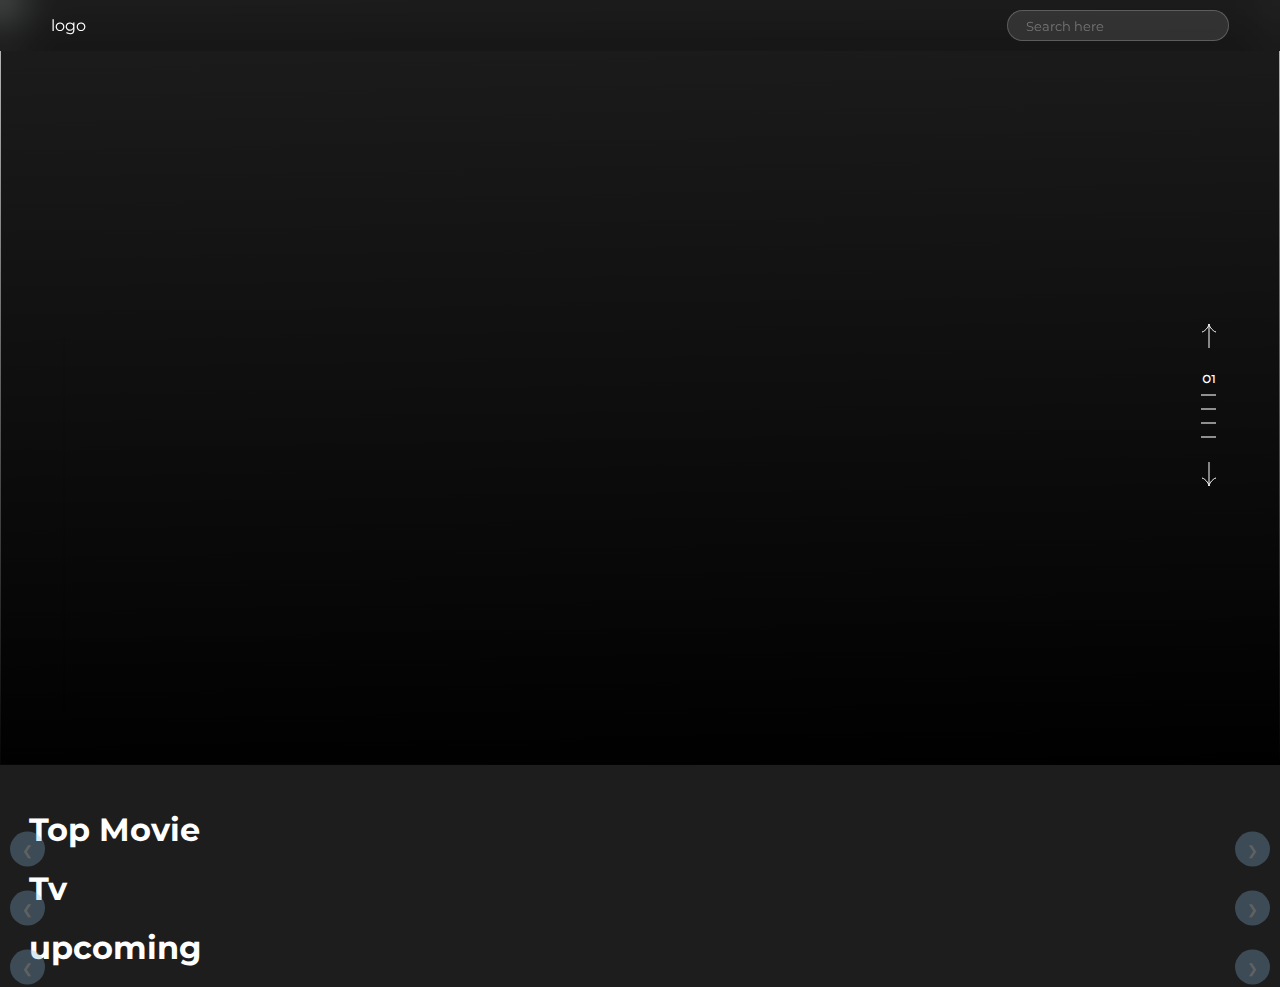
==== commit 851f271e: "Add files via upload" ====
--- a/index.html
+++ b/index.html
@@ -70,7 +70,6 @@
         </div>
         <h1>upcoming</h1>
         <div class="cardSlider" id="cardSlider3">
-              <a href="detail.html">ds</a>
             <button class="prevBtn" id="cardSButton" onclick="cardS('cardSlider3', -3)">&#10094;</button>
             <div class="card-section">
                 <div class="cardSlides upcoming">
@@ -83,6 +82,7 @@
 
   
 
+    <script src="js/autentication.js"></script>
     <script src="js/script.js"></script>
     <script src="js/app.js"></script>
 </body>
--- a/css/style.css
+++ b/css/style.css
@@ -1,18 +1,19 @@
 @import url('https://fonts.googleapis.com/css2?family=Poppins:ital,wght@0,100;0,200;0,300;0,400;0,500;0,600;0,700;0,800;0,900;1,100;1,200;1,300;1,400;1,500;1,600;1,700;1,800;1,900&display=swap');
 @import url('https://fonts.googleapis.com/css2?family=Syne:wght@400..800&display=swap');
-
+@import url('https://fonts.googleapis.com/css2?family=Montserrat:ital,wght@0,100..900;1,100..900&display=swap');
 * {
   padding: 0;
   margin: 0;
   color: #fff;
-  font-family: "Poppins", sans-serif;
+  /* font-family: "Poppins", sans-serif; */
+  font-family: "Montserrat", sans-serif;
 }
 
 :root {
   --main-color: #86B5D5;
   --poster-average-color: #181818;
   --font-color: #ffffff;
-  --background: #0e0e0e;
+  --background: #1d1d1d;
   --secondary-background: #181818;
   --song-card: #212121;
   --navigation-btn: #ffffff;
@@ -20,9 +21,11 @@
 }
 
 body {
-  background-color: black;
-}
-
+  background-color: var(--background);
+}
+a{
+  text-decoration: none;
+}
 header {
   background-color: #11111165;
   backdrop-filter: blur(20px);
@@ -92,7 +95,6 @@
   border-radius: 20px;
   position: relative;
 }
-
 
 
 .loader-img {
@@ -386,7 +388,9 @@
   display: flex;
   transition: transform 0.5s ease-in-out;
 }
-
+a>.title{
+  margin-top: 10px;
+}
 
 button.prevBtn,
 button.nextBtn {
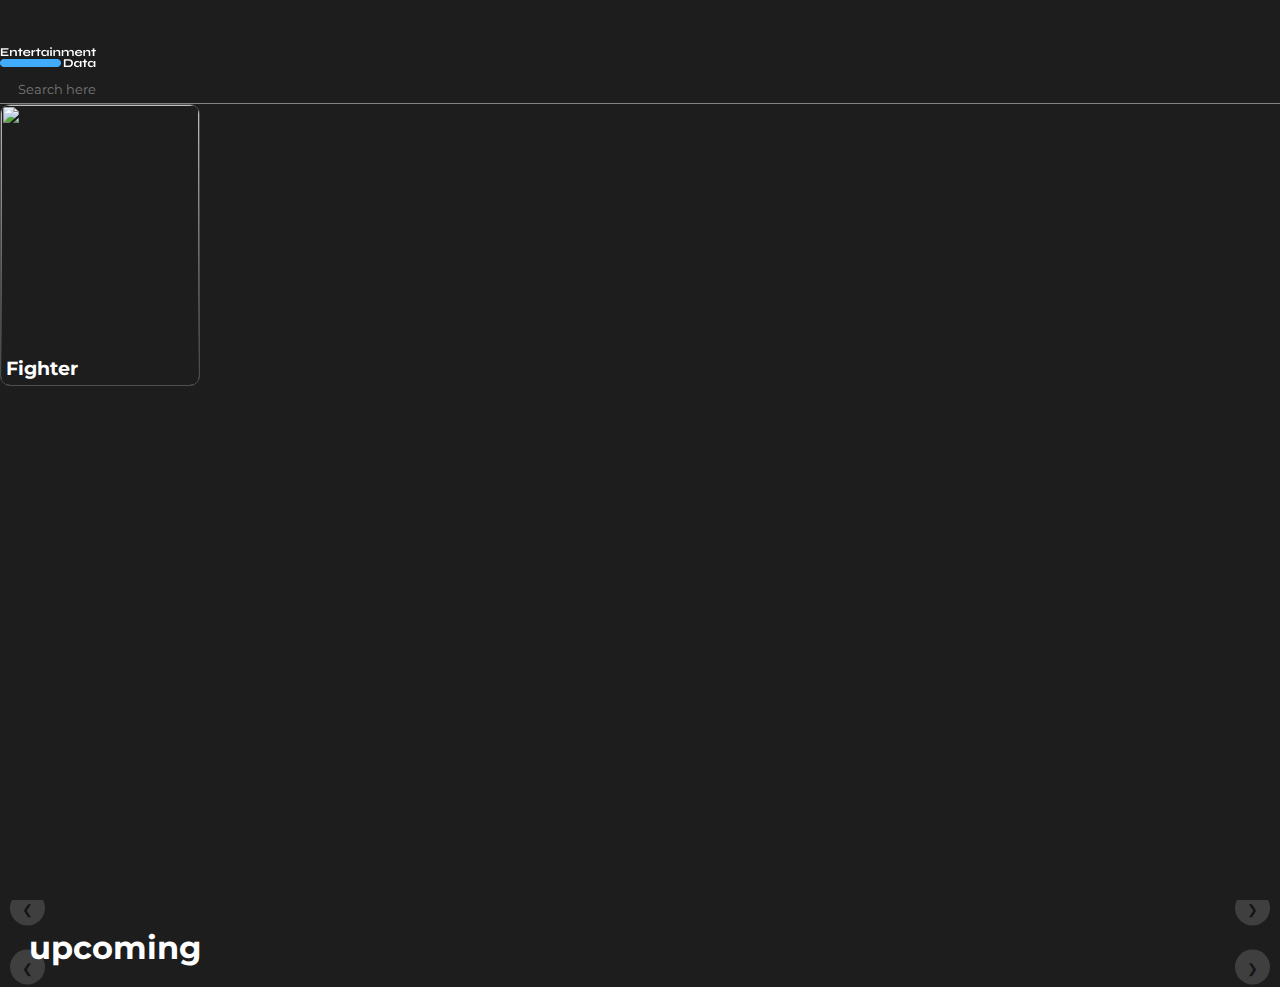
==== commit edac17bc: "Add files via upload" ====
--- a/index.html
+++ b/index.html
@@ -11,10 +11,25 @@
 <body>
     <header>
         <div class="logo">logo</div>
-        <div class="search-bar">
-            <input type="search" name="" id="" placeholder="Search here">
+    </header>
+    <div class="back-search">
+        <div class="logo"><img src="./assest/img/logo.png" alt=""></div>
+        <div class="search-bar-container">
+            <div class="search-bar">
+                <input type="search" class="SearchBar" name="" id="" placeholder="Search here">
+            </div>
+            <div class="search-results">
+            <div class="results-card">
+                <div class="img-section">
+                    <img src="https://image.tmdb.org/t/p/original/zDZowwb9GZGEctAu2PCpjiPQAMM.jpg" alt="">
+                </div>
+                <div class="backdrop"></div>
+                <h3 class="searchName">Fighter</h3>
+            </div>
         </div>
-    </header>
+        </div>
+    </div>
+
 
     <div class="slideshow-container">
         <div class="in-slideshow-container">
@@ -31,9 +46,12 @@
                 <img class="background" src="">
             </div>
         </div>
-        
+
         <div class="navigate">
-            <div class="prev slidenavigateBtn" onclick="prevSlide()"><svg  width="24" height="24" viewBox="0 0 24 24"><path fill="none" stroke="currentColor" d="M5 8c.742 0 1.85-.733 2.78-1.475c1.2-.954 2.247-2.094 3.046-3.401C11.425 2.144 12 .956 12 0m0 0c0 .956.575 2.145 1.174 3.124c.8 1.307 1.847 2.447 3.045 3.401C17.15 7.267 18.26 8 19 8m-7-8v24"/></svg></div>
+            <div class="prev slidenavigateBtn" onclick="prevSlide()"><svg width="24" height="24" viewBox="0 0 24 24">
+                    <path fill="none" stroke="currentColor"
+                        d="M5 8c.742 0 1.85-.733 2.78-1.475c1.2-.954 2.247-2.094 3.046-3.401C11.425 2.144 12 .956 12 0m0 0c0 .956.575 2.145 1.174 3.124c.8 1.307 1.847 2.447 3.045 3.401C17.15 7.267 18.26 8 19 8m-7-8v24" />
+                </svg></div>
             <div class="dot-section">
                 <div class="dot">01</div>
                 <div class="dot">02</div>
@@ -41,13 +59,16 @@
                 <div class="dot">04</div>
                 <div class="dot">05</div>
             </div>
-            <div class="next slidenavigateBtn" onclick="showSlides()"><svg  width="24" height="24" viewBox="0 0 24 24"><path fill="none" stroke="currentColor" d="M5 8c.742 0 1.85-.733 2.78-1.475c1.2-.954 2.247-2.094 3.046-3.401C11.425 2.144 12 .956 12 0m0 0c0 .956.575 2.145 1.174 3.124c.8 1.307 1.847 2.447 3.045 3.401C17.15 7.267 18.26 8 19 8m-7-8v24"/></svg></div>
+            <div class="next slidenavigateBtn" onclick="showSlides()"><svg width="24" height="24" viewBox="0 0 24 24">
+                    <path fill="none" stroke="currentColor"
+                        d="M5 8c.742 0 1.85-.733 2.78-1.475c1.2-.954 2.247-2.094 3.046-3.401C11.425 2.144 12 .956 12 0m0 0c0 .956.575 2.145 1.174 3.124c.8 1.307 1.847 2.447 3.045 3.401C17.15 7.267 18.26 8 19 8m-7-8v24" />
+                </svg></div>
         </div>
     </div>
 
 
 
-   
+
 
     <div class="main">
         <h1>Top Movie</h1>
@@ -80,8 +101,9 @@
 
     </div>
 
-  
 
+
+    <script src="js/search.js"></script>
     <script src="js/autentication.js"></script>
     <script src="js/script.js"></script>
     <script src="js/app.js"></script>
--- a/css/style.css
+++ b/css/style.css
@@ -38,21 +38,74 @@
   z-index: 7;
   width: 92%;
 }
-
+::selection{
+  background-color: white;
+  color: #000;
+}
+
+.back-search{
+  position: fixed;
+  height: 90vh;
+  top: 0;
+  z-index: 10;
+  width: 100%;
+  padding: 5vh 0;
+background-color: var(--background);
+}
 .search-bar {
-  border: 1px solid #8f8f8f75;
-  background-color: #64646457;
+  border-bottom: 1px solid #ffffff75;
   color: #fff;
   padding: 5px 18px;
-  border-radius: 40px;
 }
 
 .search-bar input {
   outline: none;
   border: none;
+  width: 300px;
   background-color: transparent;
-}
-
+  transition: all 0.5s linear;
+}
+.search-bar input:focus-within{
+}
+.search-results{
+  width: 100%;
+  display: grid;
+  height: 90vh;
+  grid-template-columns: repeat(6,1fr);
+  gap: 1rem;
+  position: absolute;
+  overflow: auto;
+}
+.search-results .results-card{
+  min-height:280px;
+  height: 280px;
+  border-radius: 10px;
+  overflow: hidden;
+  position: relative;
+  border: 1px solid #4d4d4d;
+}
+.search-results .results-card .img-section{
+  width: 100%;
+  height: 100%;
+}
+.search-results .results-card .img-section img{
+  width: 100%;
+  height: 100%;
+  object-fit: cover;
+  object-position: center;
+}
+.search-results .results-card .searchName{
+  position: absolute;
+  bottom: 5px;
+  left: 5px;
+}
+.search-results .results-card .backdrop{
+  position: absolute;
+  bottom: 0;
+  height: 100%;
+  width: 100%;
+  background: linear-gradient(360deg,var(--background),#00000000);
+}
 .main {
   width: 95.5%;
   margin: auto;
@@ -136,7 +189,7 @@
   width: 100%;
   bottom: 0;
   height: 100%;
-  background: linear-gradient(359deg, black, transparent);
+  background: linear-gradient(360deg, var(--background), transparent);
   z-index: 1;
 }
 
@@ -316,15 +369,10 @@
   padding: 20px;
   text-align: left;
   width: 80%;
-  /* border-radius: 10px; */
-  /* background: var(--background-blur); */
-  /* backdrop-filter: blur(4px); */
-  /* border: 1px solid var(--background); */
 }
 
 .photo-detail {
   padding: 25px 0;
-  /* color: rgb(255, 255, 255); */
 }
 
 .photo-detail h1 {
@@ -397,8 +445,8 @@
   position: absolute;
   top: 50%;
   transform: translateY(-50%);
-  background-color: var(--main-color);
-  color: white;
+  background-color: #ffffff80;
+  color: black;
   border: none;
   border-radius: 50%;
   padding: 8px;
